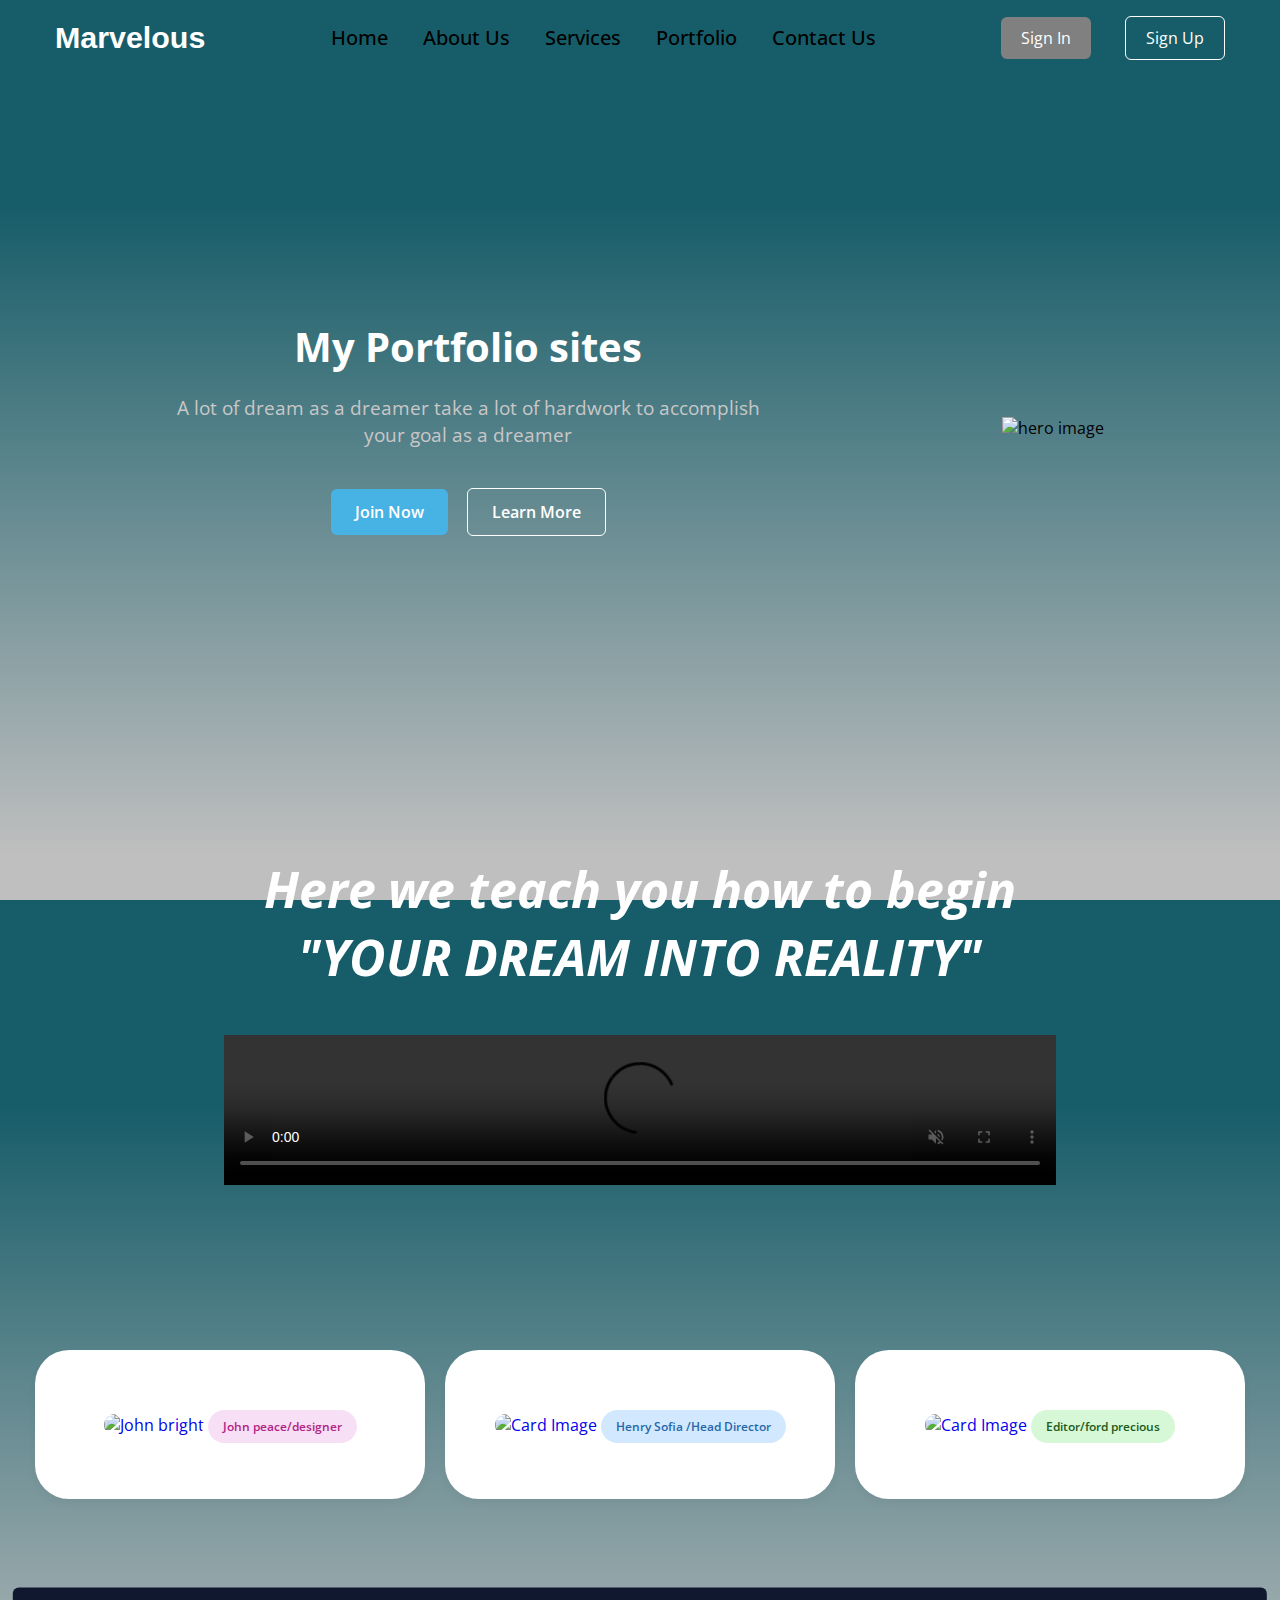
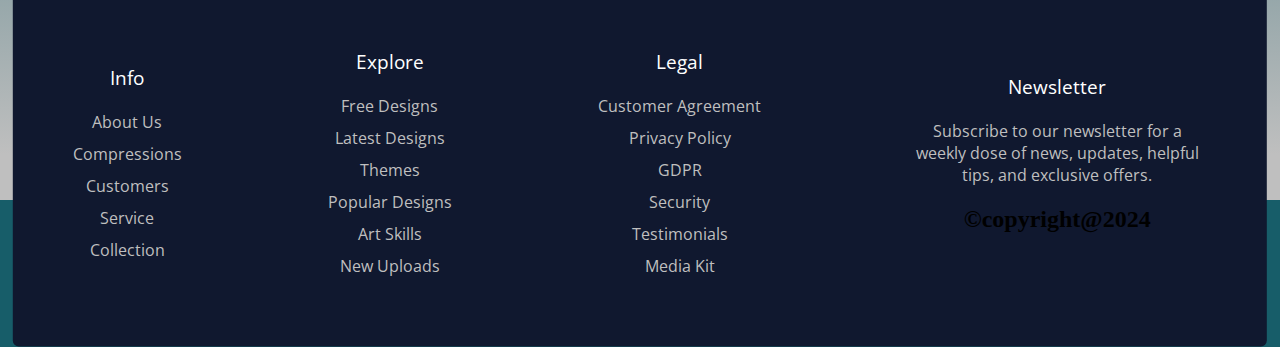
==== index.html @ 9f68870b "Add files via upload" ====
<!DOCTYPE html>
<html lang="en">
  <head>
    <meta charset="UTF-8" />
    <meta name="viewport" content="width=device-width, initial-scale=1.0" />
    <title>marvelous</title>
    <link rel="stylesheet" href="style.css" />
  </head>
  <body>
    <header class="header">
      <nav class="navbar">
        <h2 class="logo"><a href="#">Marvelous</a></h2>
        <input type="checkbox" id="menu-toggle" />
        <label for="menu-toggle" id="hamburger-btn">
          <svg xmlns="http://www.w3.org/2000/svg" height="24" viewBox="0 0 24 24" width="24">
            <path d="M3 12h18M3 6h18M3 18h18" stroke="currentColor" stroke-width="2" stroke-linecap="round"/>
          </svg>
        </label>
        <ul class="links">
          <li><a href="#">Home</a></li>
          <li><a href="#">About Us</a></li>
          <li><a href="#">Services</a></li>
          <li><a href="#">Portfolio</a></li>
          <li><a href="#">Contact Us</a></li>
        </ul>
        <div class="buttons">
          <a href="#" class="signin">Sign In</a>
          <a href="#" class="signup">Sign Up</a>
        </div>
      </nav>
    </header>
    <section class="hero-section">
      <div class="hero">
        <h2>My Portfolio sites</h2>
        <p>
          A lot of dream as a dreamer take a lot of hardwork to accomplish your goal as a dreamer
        </p>
        <div class="buttons">
          <a href="#" class="join">Join Now</a>
          <a href="#" class="learn">Learn More</a>
        </div>
      </div>
    <br>
      <div class="img">
        <img src="pug-8632718_1280.jpg" alt="hero image" />
      </div>
    </section>
    <div class="span">
      <span>Here</span> <span>we</span><span> teach</span><span> you</span><span> how</span><span> to</span><span> begin</span>
       <br><span> "YOUR</span><span> DREAM</span><span> INTO</span><span> REALITY"</span>
  </div>
    <br><br><br>
    <div class="video-con">
      <video controls
      src="161515-823603558_small.mp4" autoplay muted loop>
    </video>
      </div>
    <div class="card-list">
      <a href="#" class="card-item">
          <img src="ai-generated-8306280_1280.jpg" alt="John bright">
          <span class="developer">John peace/designer</span>
          <h3> </h3>
          
      </a>
      
      <a href="#" class="card-item">
          <img src="woman-3060784_1280.jpg" alt="Card Image">
          <span class="designer"> Henry Sofia /Head Director</span>
          <h3></h3>
      </a>
      <a href="#" class="card-item">
          <img src="woman-2773007_1280.jpg" alt="Card Image">
          <span class="editor">Editor/ford precious</span>
          <h3></h3>
  
      </a>
  </div>
</body>
</html>

    <section class="footer">
      <div class="footer-row">
        <div class="footer-col">
          <h4>Info</h4>
          <ul class="links">
            <li><a href="#">About Us</a></li>
            <li><a href="#">Compressions</a></li>
            <li><a href="#">Customers</a></li>
            <li><a href="#">Service</a></li>
            <li><a href="#">Collection</a></li>
          </ul>
        </div>

        <div class="footer-col">
          <h4>Explore</h4>
          <ul class="links">
            <li><a href="#">Free Designs</a></li>
            <li><a href="#">Latest Designs</a></li>
            <li><a href="#">Themes</a></li>
            <li><a href="#">Popular Designs</a></li>
            <li><a href="#">Art Skills</a></li>
            <li><a href="#">New Uploads</a></li>
          </ul>
        </div>

        <div class="footer-col">
          <h4>Legal</h4>
          <ul class="links">
            <li><a href="#">Customer Agreement</a></li>
            <li><a href="#">Privacy Policy</a></li>
            <li><a href="#">GDPR</a></li>
            <li><a href="#">Security</a></li>
            <li><a href="#">Testimonials</a></li>
            <li><a href="#">Media Kit</a></li>
          </ul>
        </div>

        <div class="footer-col">
          <h4>Newsletter</h4>
          <p>
            Subscribe to our newsletter for a weekly dose
            of news, updates, helpful tips, and
            exclusive offers.
          </p>
            <h6>&copy;copyright@2024</h6>
          <div class="icons">
            <i class="fa-brands fa-facebook-f"></i>
            <i class="fa-brands fa-twitter"></i>
            <i class="fa-brands fa-linkedin"></i>
            <i class="fa-brands fa-github"></i>
          </div>
        </div>
      </div>
    </section>
  
  <script>
    alert('welcome')
    document.querySelectorAll('.span').forEach(span => {
      const randomX = Math.random() * 400 - 200;
      const randomY = Math.random() * 400 - 200;
      span.style.animationName = 'scatter';
      span.style.animationtimingFunction = 'ease-in-out'
      span.style.animationDuration = '2s';
      span.style.animationIterationCount = 'infinite'
      span.style.animationKeyframes = `0%, 100% { transform: translate(0, 0); }
      50% { transform: translate(${randomX}px, ${randomY}px);}`;
    }
    );
  </script>

  </body>
</html>
---- style.css ----
/* Importing Google font - Open Sans */
@import url("https://fonts.googleapis.com/css2?family=Open+Sans:wght@300;400;500;600;700&display=swap");

* {
  margin: 0;
  padding: 0;
  box-sizing: border-box;
  font-family: "Open Sans", sans-serif;
  align-items: center;
  justify-content: center;
  text-align: center;
}

body {
  height: 100vh;
  width: 100%;
  background: linear-gradient(to bottom, #175d69 23%, #bfbfbf 95%);
  
}

.header {
  position: absolute;
  top: 0;
  left: 0;
  width: 100%;
  
}

.navbar {
  display: flex;
  align-items: center;
  justify-content: space-between;
  max-width: 1200px;
  margin: 0 auto;
  padding: 20px 15px;
}

.navbar .logo a {
  font-size: 1.9rem;
  text-decoration: none;
  font-family: sans-serif, 'Lucida Sans', 'Lucida Sans Regular', 'Lucida Grande', 'Lucida Sans Unicode', Geneva, Verdana, sans-serif;
  color: #fff;
}

.navbar .links {
  display: flex;
  align-items: center;
  list-style: none;
  gap: 35px;
  font-size: 20px;
}

.navbar .links a {
  font-weight: 500;
  text-decoration: none;
  color: black;
  padding: 10px 0;
  transition: 0.2s ease;
}

.navbar .links a:hover {
  color: #47b2e4;
}

.navbar .buttons a {
  text-decoration: none;
  color: #fff;
  font-size: 1rem;
  padding: 15px 0;
  transition: 0.2s ease;
}

.navbar .buttons a:not(:last-child) {
  margin-right: 30px;
}
.navbar .buttons .signin {
  border: 1px s #fff;
  padding: 10px 20px;
  border-radius: 0.375rem;
  text-align: center;
  transition: 0.2s ease;
  background-color: gray;
}
.navbar.buttons .signin:hover {
  color: #47b2e4;
}

.navbar .buttons .signup {
  border: 1px solid #fff;
  padding: 10px 20px;
  border-radius: 0.375rem;
  text-align: center;
  transition: 0.2s ease;
}

.navbar .buttons .signup:hover {
  background-color: #47b2e4;
  color: #fff;
}

.hero-section {
  display: flex;
  justify-content: space-evenly;
  align-items: center;
  height: 95vh;
  padding: 0 15px;
  max-width: 1200px;
  margin: 0 auto;
}

.hero-section .hero {
  max-width: 50%;
  color: #fff;
}

.hero h2 {
  font-size: 2.5rem;
  margin-bottom: 20px;
}

.hero p {
  font-size: 1.2rem;
  margin-bottom: 20px;
  color: #c9c7c7;
}

.hero-section .img img {
  width: 517px;
}

.hero-section .buttons {
  margin-top: 40px; 
}

.hero-section .buttons a {
  text-decoration: none;
  color: #fff;
  padding: 12px 24px;
  border-radius: 0.375rem;
  font-weight: 600;
  transition: 0.2s ease;
  display: inline-block;
}

.hero-section .buttons a:not(:last-child) {
  margin-right: 15px;
}

.buttons .join {
  background-color: #47b2e4;
}

.hero-section .buttons .learn {
  border: 1px solid #fff;
  border-radius: 0.375rem;
}

.hero-section .buttons a:hover {
  background-color: #47b2e4;
}

/* Hamburger menu styles */
#menu-toggle {
  display: none;
}

#hamburger-btn {
  font-size: 1.8rem;
  color: #fff;
  cursor: pointer;
  display: none;
  order: 1;
}
@import url('https://fonts.googleapis.com/css2?family=Open+Sans:wght@300;400;500;600;700&display=swap');


.footer {
  position: relative;
  top: 12%;
  left: 50%;
  transform: translate(-50%, -50%);
  max-width: 1290px;
  width: 98%;
  background: #10182F;
  border-radius: 6px;
}

.footer .footer-row {
  display: flex;
  flex-wrap: wrap;
  justify-content: space-between;
  gap: 3.5rem;
  padding: 60px;
}

.footer-row .footer-col h4 {
  color: #fff;
  font-size: 1.2rem;
  font-weight: 400;
}

.footer-col .links {
  margin-top: 20px;
}

.footer-col .links li {
  list-style: none;
  margin-bottom: 10px;
}

.footer-col .links li a {
  text-decoration: none;
  color: #bfbfbf;
}

.footer-col .links li a:hover {
  color: #fff;
}

.footer-col p {
  margin: 20px 0;
  color: #bfbfbf;
  max-width: 300px;
}
.footer-col h6 {
  font-size: 24px;
  color: black;
  font-family: l;
}
.footer-col h6:hover{
  color: darkred;
}
.footer-col form {
  display: flex;
  gap: 5px;
}

.footer-col input {
  height: 40px;
  border-radius: 6px;
  background: none;
  width: 100%;
  outline: none;
  border: 1px solid #7489C6 ;
  caret-color: #fff;
  color: #fff;
  padding-left: 10px;
}

.footer-col input::placeholder {
  color: #ccc;
}

 .footer-col form button {
  background: #fff;
  outline: none;
  border: none;
  padding: 10px 15px;
  border-radius: 6px;
  cursor: pointer;
  font-weight: 500;
  transition: 0.2s ease;
}

.footer-col form button:hover {
  background: #cecccc;
}

.footer-col .icons {
  display: flex;
  margin-top: 30px;
  gap: 30px;
  cursor: pointer;
}

.footer-col .icons i {
  color: #afb6c7;
}

.footer-col .icons i:hover  {
  color: #fff;
}

@media (max-width: 768px) {
  .footer {
    position: relative;
    bottom: 0;
    left: 0;
    transform: none;
    width: 100%;
    border-radius: 0;
  }

  .footer .footer-row {
    padding: 20px;
    gap: 1rem;
  }

  .footer-col form {
    display: block;
  }

  .footer-col form :where(input, button) {
    width: 100%;
  }

  .footer-col form button {
    margin: 10px 0 0 0;
  }
}
@import url('https://fonts.googleapis.com/css2?family=Open+Sans:wght@300;400;500;600;700&display=swap');



.card-list {
    display: grid;
    grid-template-columns: repeat(auto-fill, minmax(300px, 1fr));
    max-width: 1250px;
    margin: 140px auto;
    padding: 20px;
    gap: 20px;
    top: -12px;
}

.card-list .card-item {
    background: #fff;
    padding: 26px;
    border-radius: 34px;
    box-shadow: 0px 5px 10px rgba(0, 0, 0, 0.04);
    list-style: none;
    cursor: pointer;
    text-decoration: none;
    border: 2px solid transparent;
    transition: border 0.5s ease;
}

.card-list .card-item:hover {
    border: 2px solid #000;
}

.card-list .card-item img {
    width: 90%;
    aspect-ratio: 16/9;
    border-radius: 97px;
    object-fit: cover;
  
}

.card-list span {
    display: inline-block;
    background: #F7DFF5;
    margin-top: 32px;
    padding: 8px 15px;
    font-size: 0.75rem;
    border-radius: 50px;
    font-weight: 600;
}

.card-list .developer {
    background-color: #F7DFF5; 
    color: #B22485;
}   

.card-list .designer {
    background-color: #d1e8ff;
    color: #2968a8;
}

.card-list .editor {
    background-color: #d6f8d6; 
    color: #205c20;
}

.card-item h3 {
    color: #000;
    font-size: 1.438rem;
    margin-top: 28px;
    font-weight: 600;
}

.card-item .arrow {
    display: flex;
    align-items: center;
    justify-content: center;
    transform: rotate(-35deg);
    height: 40px;
    width: 40px;
    color: #000;
    border: 1px solid #000;
    border-radius: 50%;
    margin-top: 40px;
    transition: 0.2s ease;
}

.card-list .card-item:hover .arrow  {
    background: #000;
    color: #fff; 
}
.video-con{
width: 100%;

border-radius: 20px;
overflow: hidden;
}
video {
  width: 65%;
  object-fit: cover;

}
.here{
  font-size: 50px;
  color: white;
   font-family: consolas;    
}
.span{
  font-size: 50px;
  position: relative;
  display: inline-block;
  animation: scatter 2s ease-in;
  color: white;
  font-family: consolas;
  font-style: italic;
  font-weight: bold;
}
@keyframes scatter {
  0%, 100% {
      transform: translate(0, 0) scale(1);
      color: #333;
  }
  50% {
      transform: translate(calc(-100px + 200px * random()), calc(-100px + 200px * random())) scale(2);
      color: wheat;
  }
}





@media (max-width: 1200px) {
    .card-list .card-item {
        padding: 15px;
    }
}

@media screen and (max-width: 980px) {
    .card-list {
        margin: 0 auto;
    }
}


@media screen and (max-width: 1023px) {
  .navbar .logo a {
    font-size: 1.5rem;
  }

  .links {
    position: fixed;
    left: -100%;
    top: 75px;
    width: 100%;
    height: 100vh;
    padding-top: 50px;
    background: #175d69;
    flex-direction: column;
    transition: 0.3s ease;
  }

  .navbar #menu-toggle:checked ~ .links {
    left: 0;
  }

  .navbar #hamburger-btn {
    display: block;
  }

  .header .buttons {
    display: none;
  }

  .hero-section .hero {
    max-width: 100%;
    text-align: center;
  }

  .hero-section img {
    display: none;
  }
}
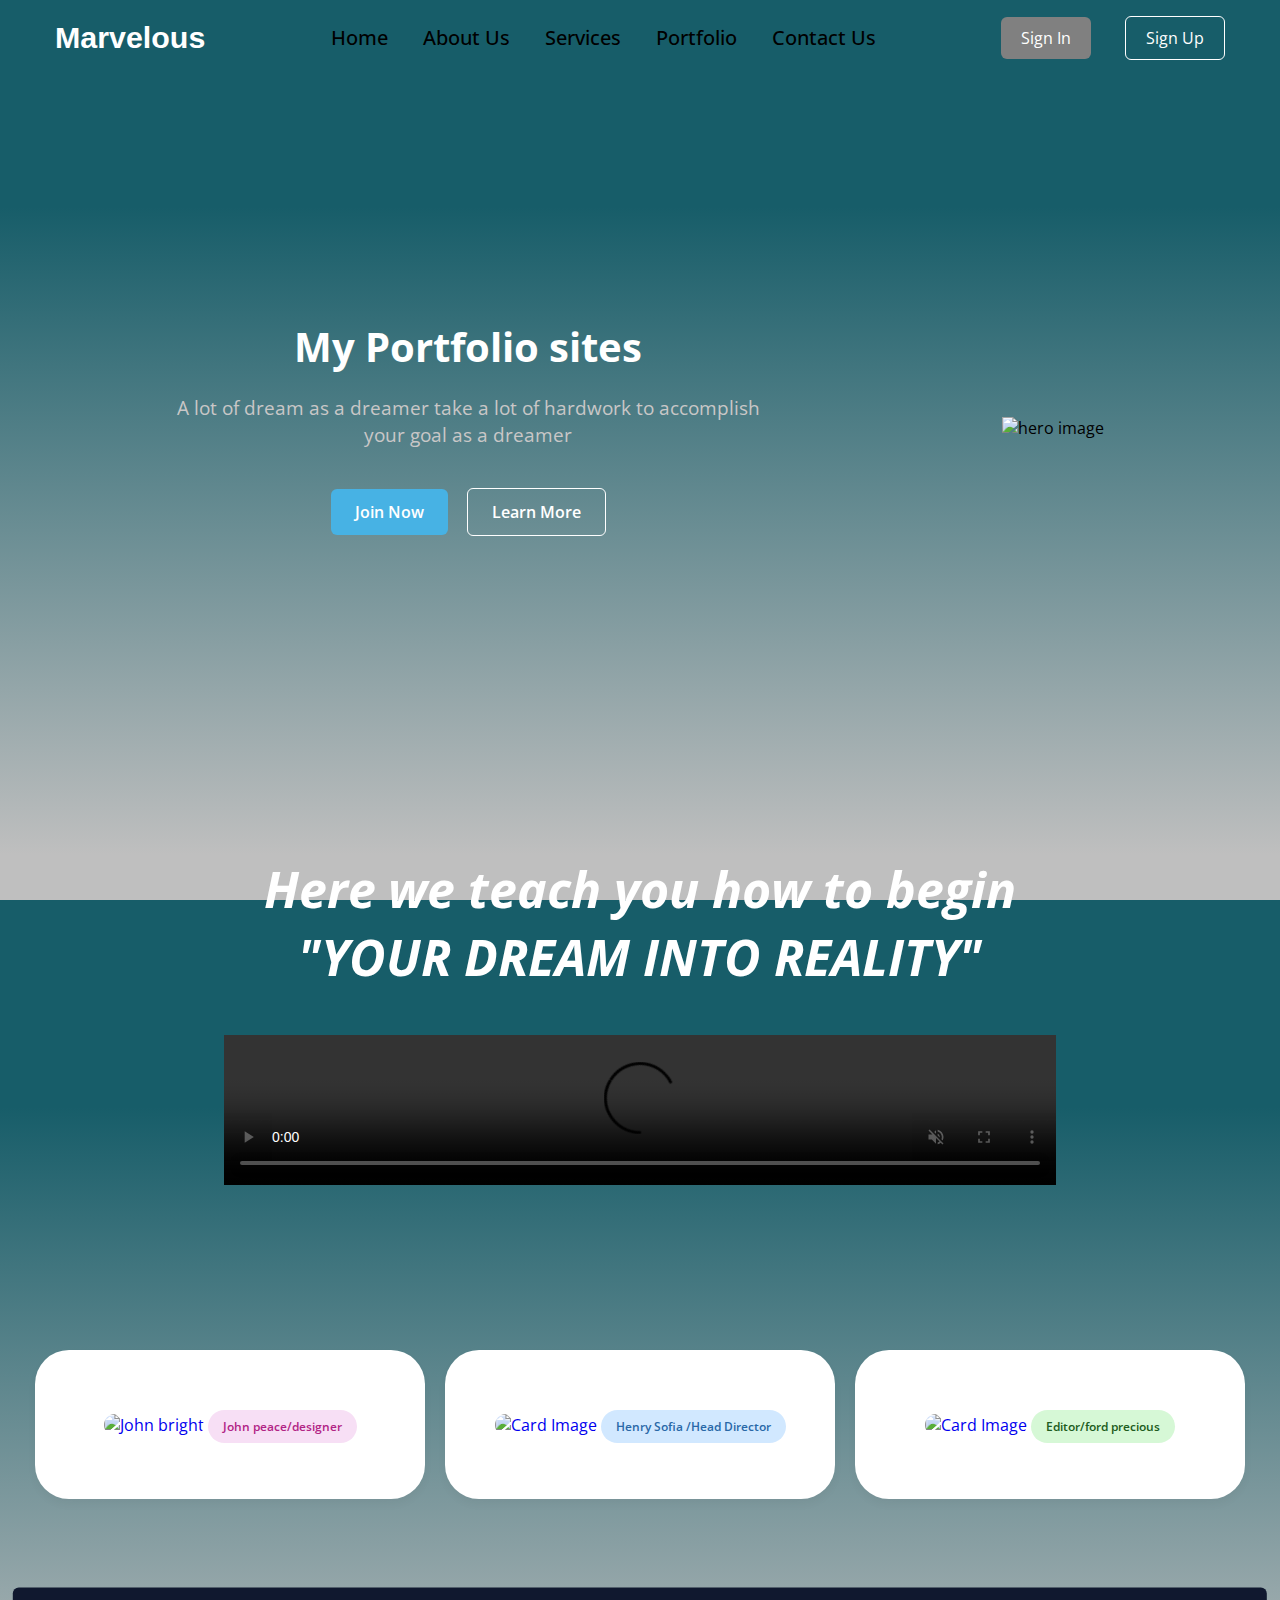
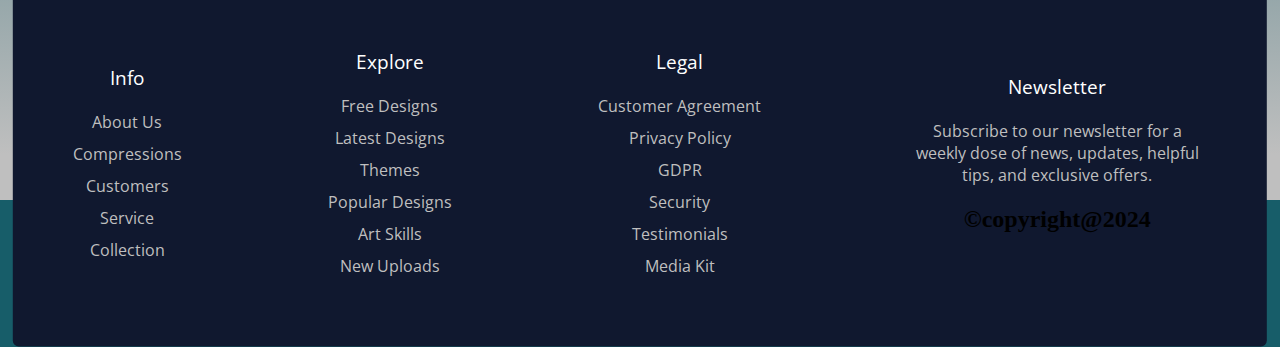
==== commit 5e137793: "Add files via upload" ====
--- a/index.html
+++ b/index.html
@@ -42,7 +42,7 @@
       </div>
     <br>
       <div class="img">
-        <img src="pug-8632718_1280.jpg" alt="hero image" />
+        <img src="images/2.jpg" alt="hero image" />
       </div>
     </section>
     <div class="span">
@@ -52,24 +52,24 @@
     <br><br><br>
     <div class="video-con">
       <video controls
-      src="161515-823603558_small.mp4" autoplay muted loop>
+      src="video/video.mp4" autoplay muted loop>
     </video>
       </div>
     <div class="card-list">
       <a href="#" class="card-item">
-          <img src="ai-generated-8306280_1280.jpg" alt="John bright">
+          <img src="images/3.jpg" alt="John bright">
           <span class="developer">John peace/designer</span>
           <h3> </h3>
           
       </a>
       
       <a href="#" class="card-item">
-          <img src="woman-3060784_1280.jpg" alt="Card Image">
+          <img src="images/4.jpg" alt="Card Image">
           <span class="designer"> Henry Sofia /Head Director</span>
           <h3></h3>
       </a>
       <a href="#" class="card-item">
-          <img src="woman-2773007_1280.jpg" alt="Card Image">
+          <img src="images/1.jpg" alt="Card Image">
           <span class="editor">Editor/ford precious</span>
           <h3></h3>
   
